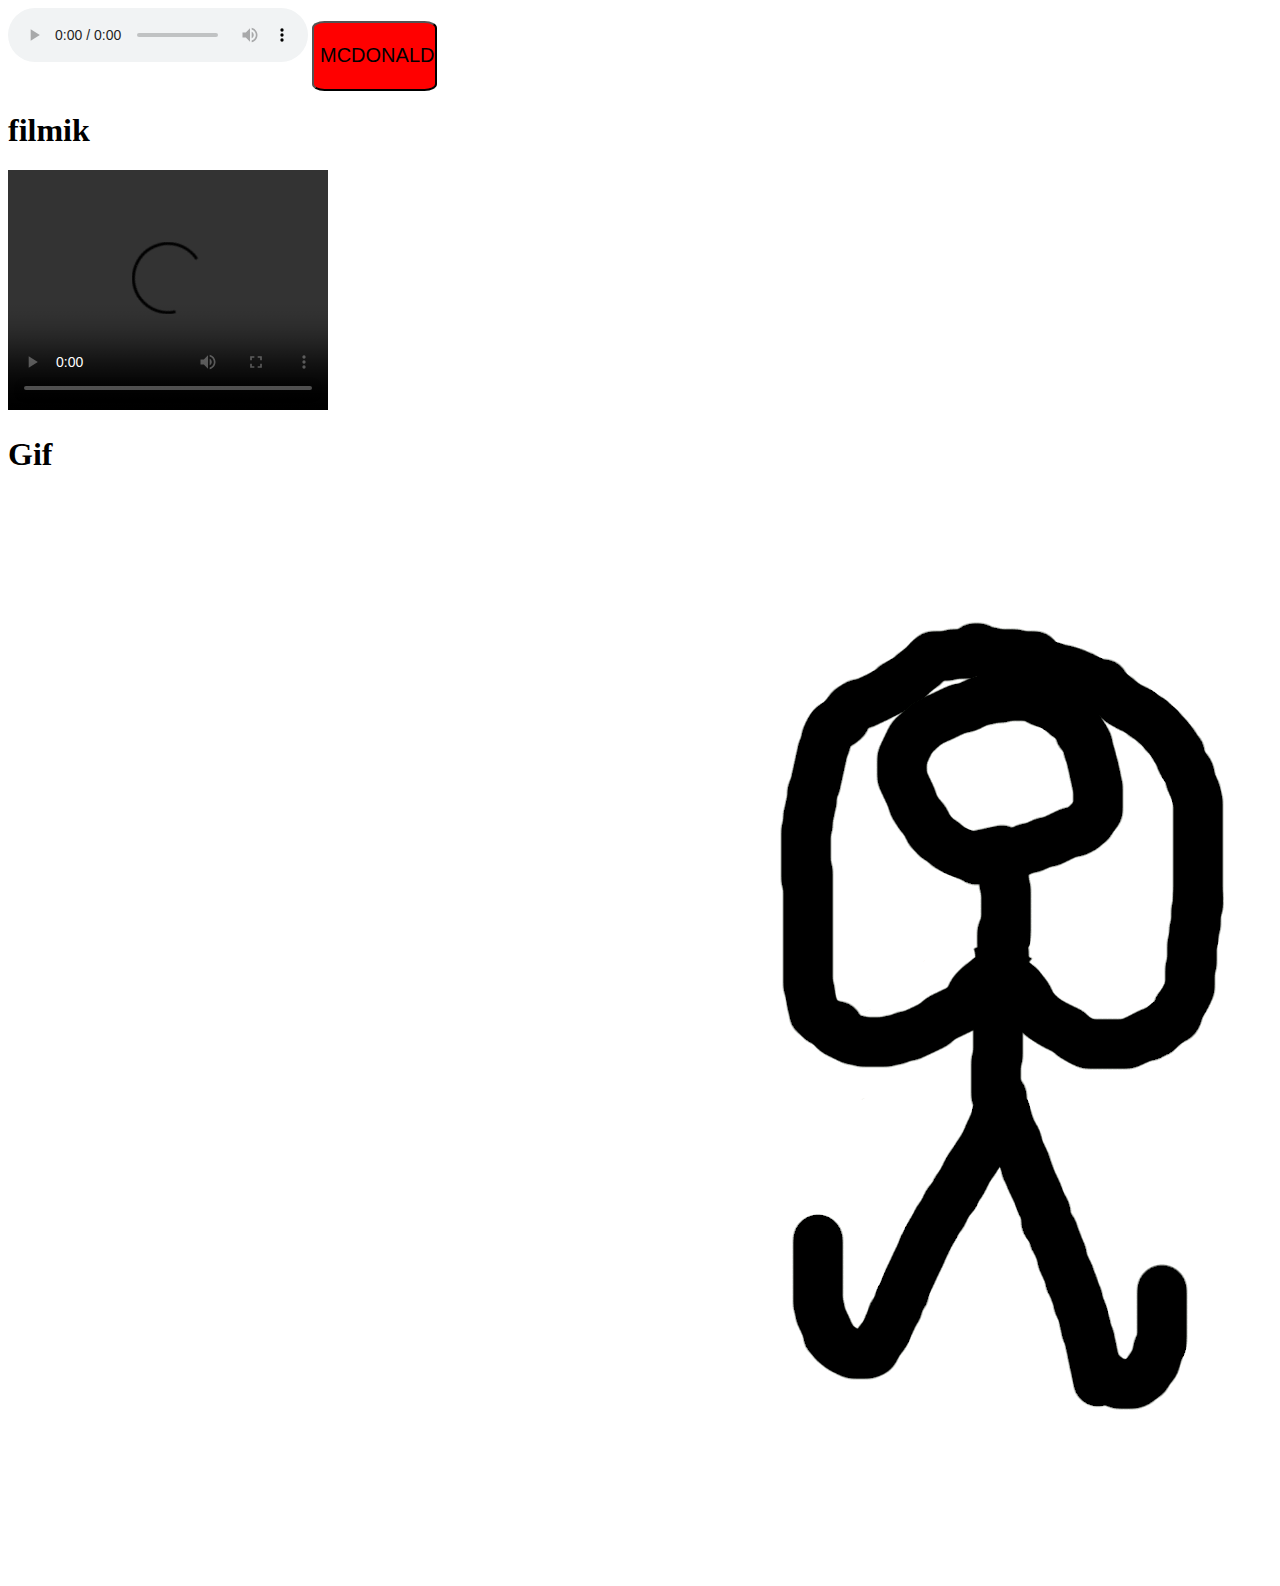
==== index.html @ 3d1293b8 "Add files via upload" ====
<!DOCTYPE html>
<html lang="en">
<head>
    <meta charset="UTF-8">
    <meta http-equiv="X-UA-Compatible" content="IE=edge">
    <meta name="viewport" content="width=device-width, initial-scale=1.0">
    <link rel="stylesheet" href="przy.css">
    <title>Document</title>
</head>
<body>
    <audio src="muzyka.mp3" controls="controls"></audio>
    <a href="https://mcdonalds.pl/">
        <button class="button">MCDONALD</button>
        </a>
        <h1>filmik</h1>
    <video width="320" height="240" controls>
        <source src="IWGX6537.mp4" type="video/mp4">
    </video>
    <h1>Gif</h1>
    <img src="ANIMACJA.gif">
</body>
</html>
---- przy.css ----
.button {
    
    background-color: rgb(255, 0, 0);
    height: 70px;
    width: 125px;
    font-size: 20px;
    color: rgb(0, 0, 0); 
    border-bottom-left-radius: 10%;
    border-bottom-right-radius: 10%;
    border-top-left-radius: 10%;
    border-top-right-radius: 10%;
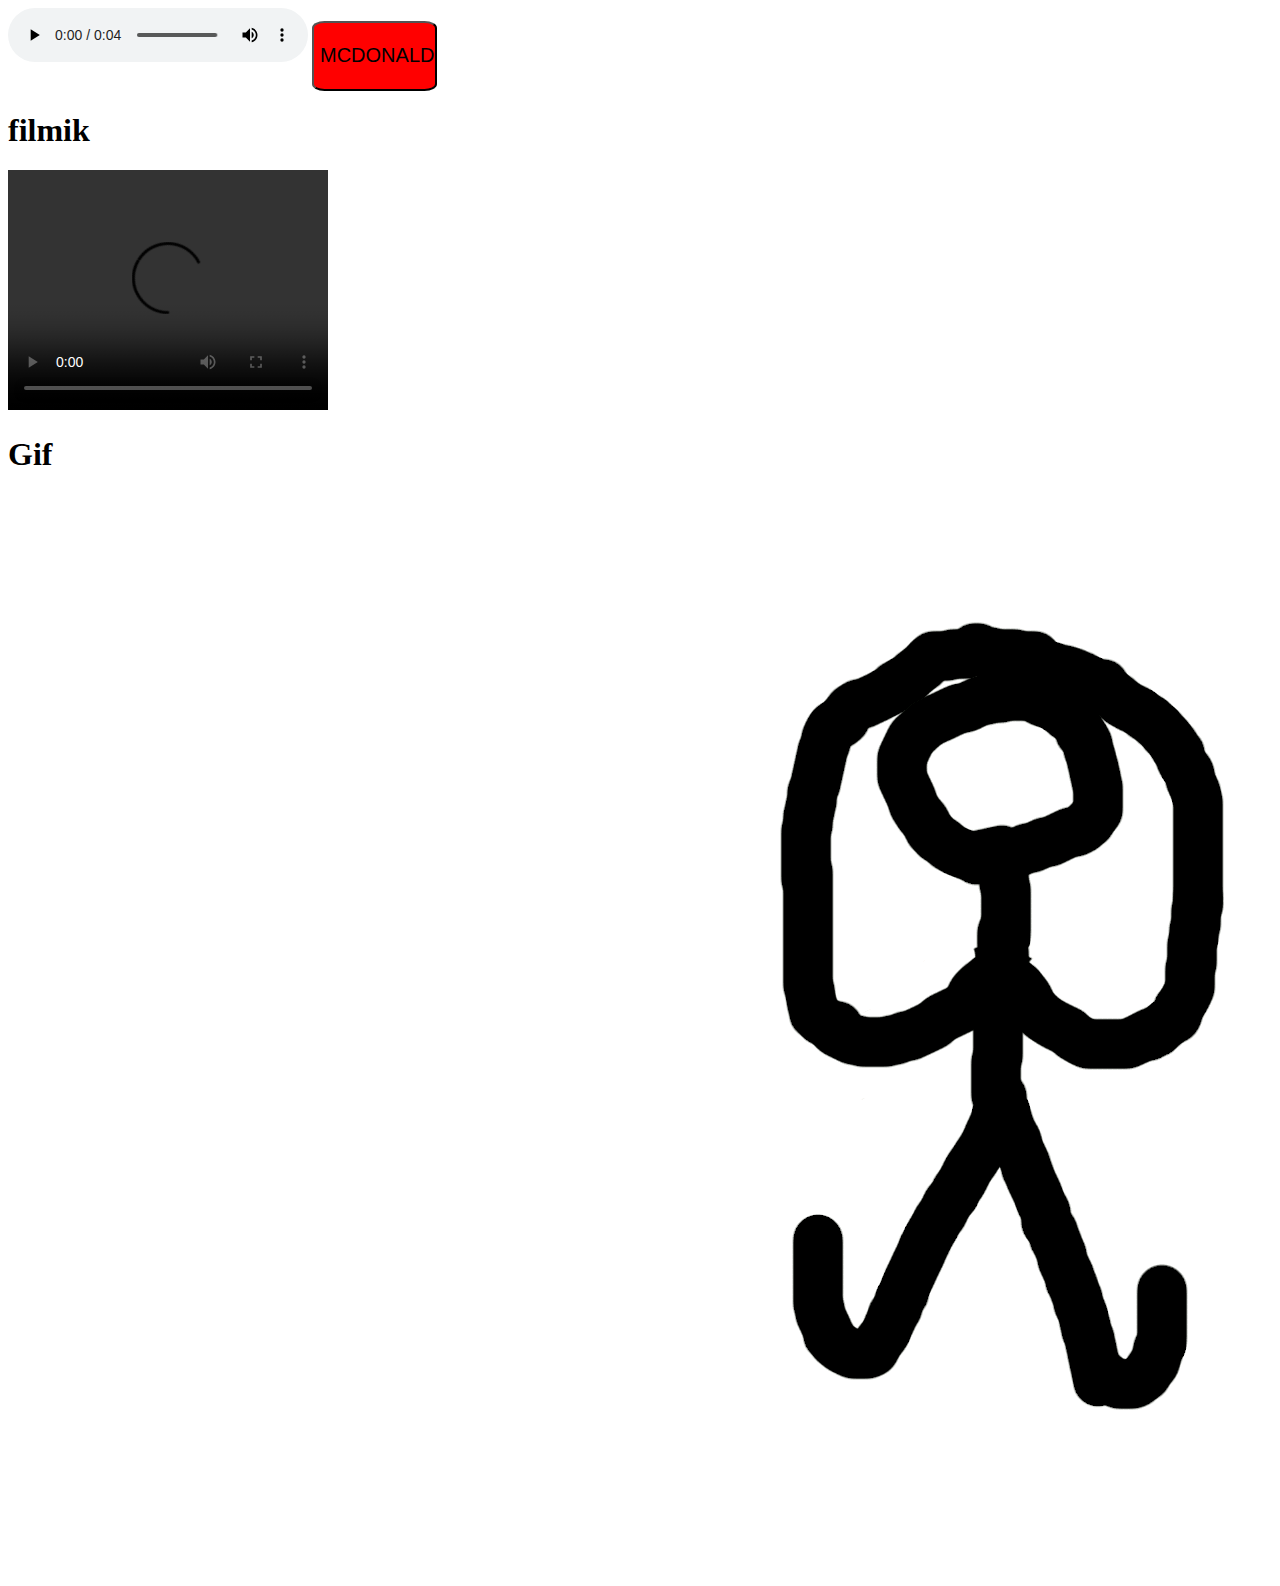
==== commit 79d954fd: "Update index.html" ====
--- a/index.html
+++ b/index.html
@@ -14,9 +14,9 @@
         </a>
         <h1>filmik</h1>
     <video width="320" height="240" controls>
-        <source src="IWGX6537.mp4" type="video/mp4">
+        <source src="IWGX6537.MP4" type="mp4">
     </video>
     <h1>Gif</h1>
     <img src="ANIMACJA.gif">
 </body>
-</html>+</html>
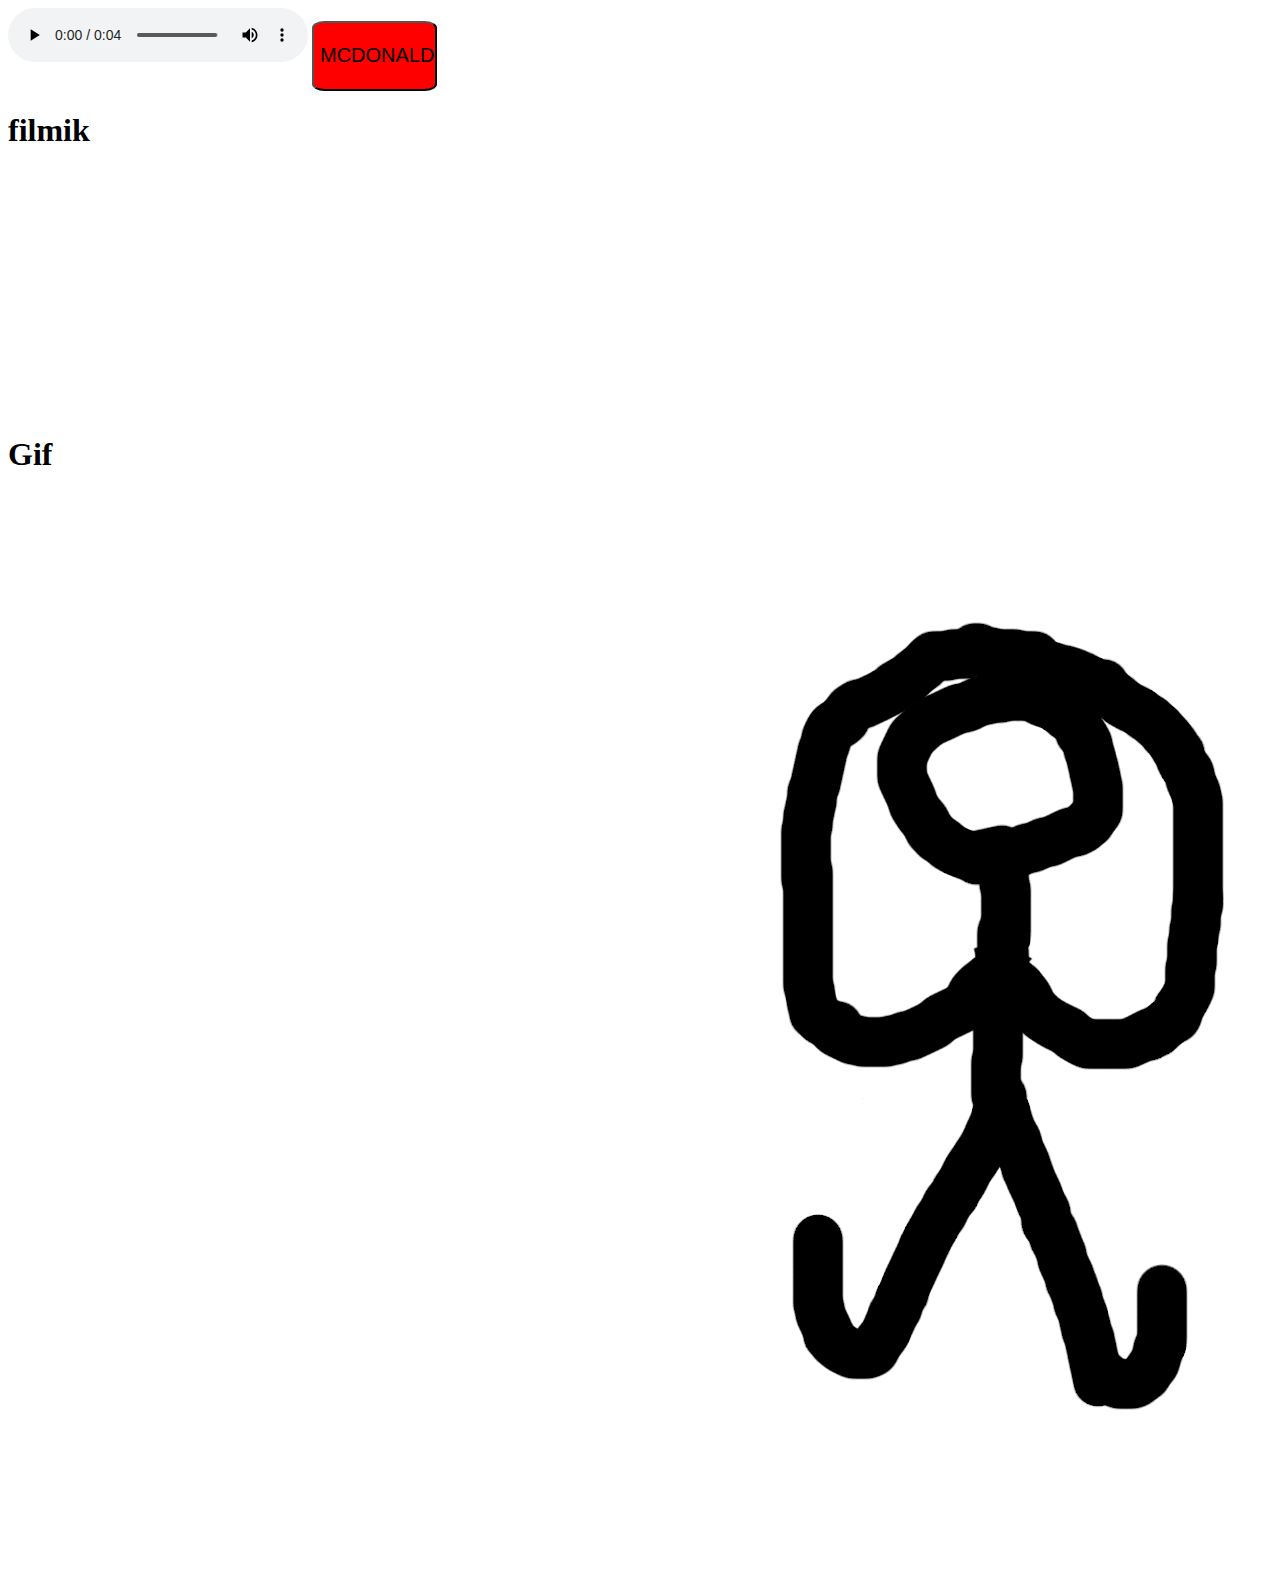
==== commit 2f193740: "Update index.html" ====
--- a/index.html
+++ b/index.html
@@ -13,7 +13,7 @@
         <button class="button">MCDONALD</button>
         </a>
         <h1>filmik</h1>
-    <video width="320" height="240" controls>
+    <video width="320" height="240" >
         <source src="IWGX6537.MP4" type="mp4">
     </video>
     <h1>Gif</h1>
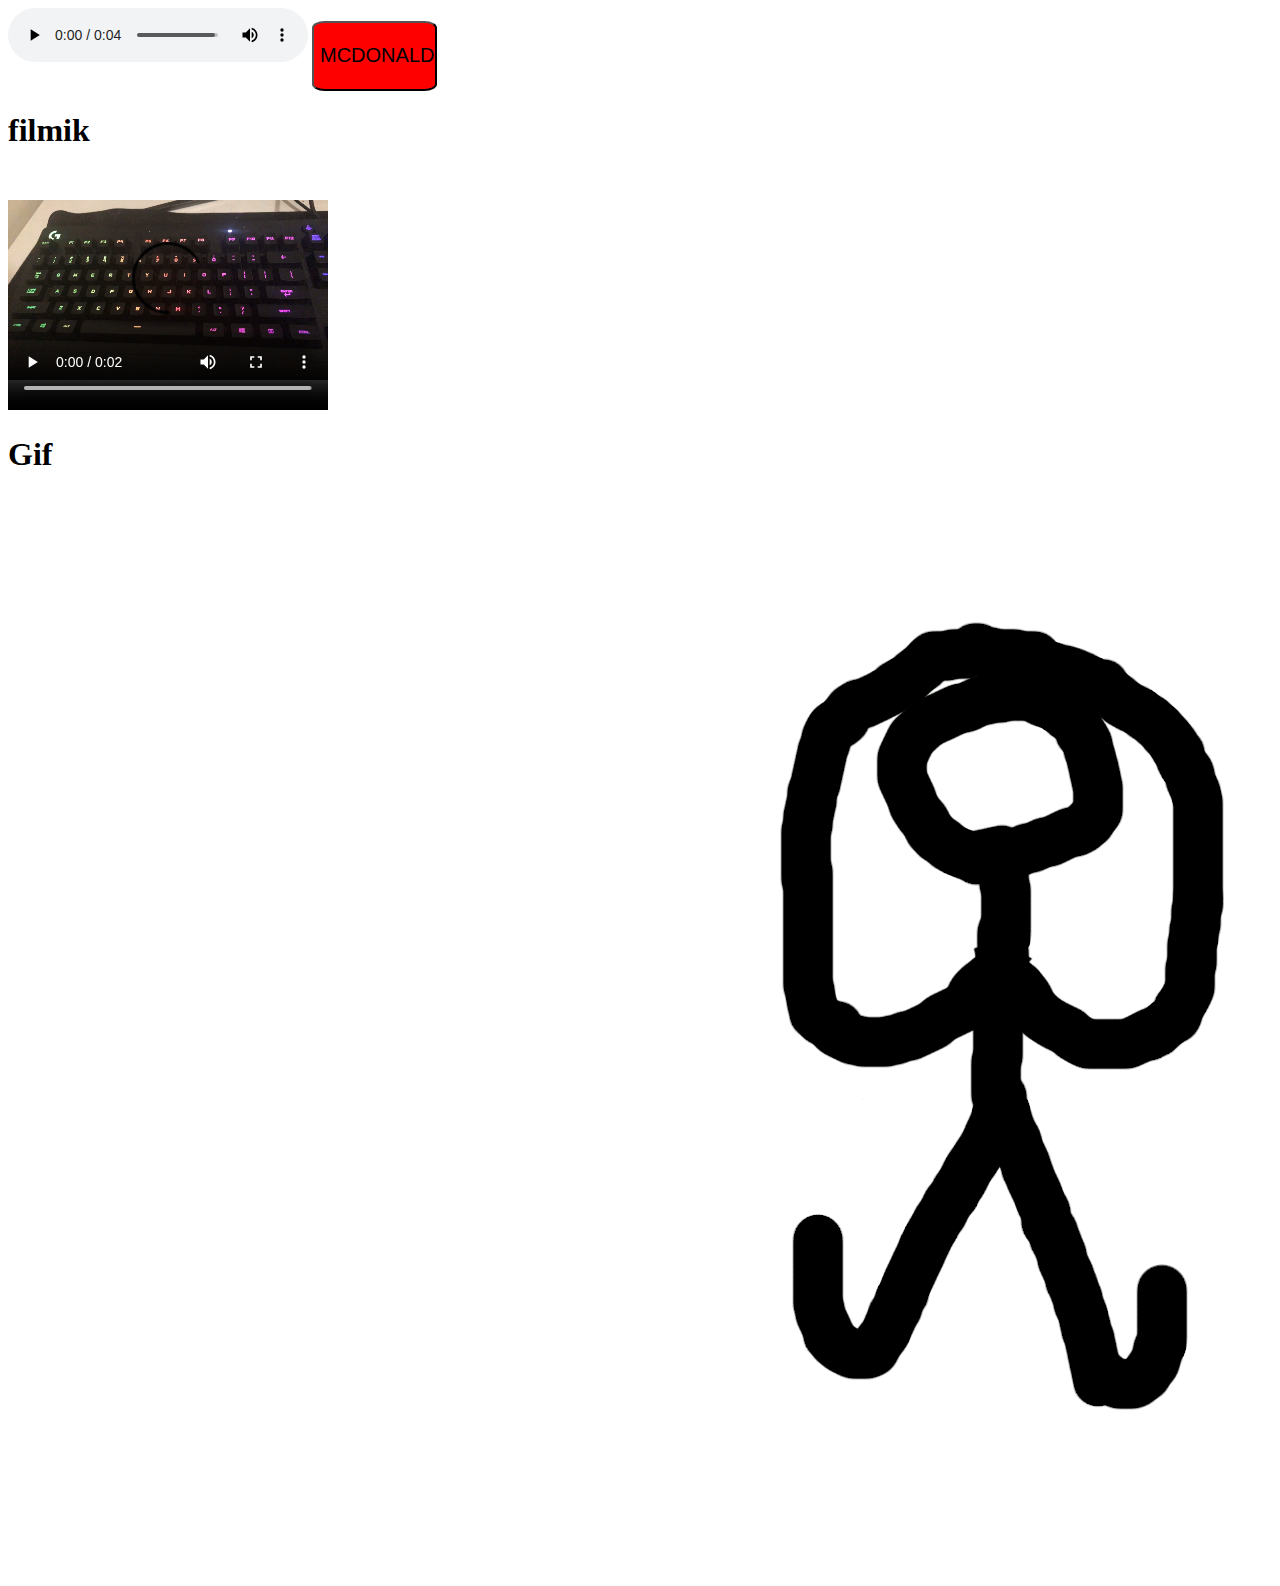
==== commit 5e7a1e9a: "Update index.html" ====
--- a/index.html
+++ b/index.html
@@ -13,8 +13,8 @@
         <button class="button">MCDONALD</button>
         </a>
         <h1>filmik</h1>
-    <video width="320" height="240" >
-        <source src="IWGX6537.MP4" type="mp4">
+    <video controls width="320" height="240" >
+        <source src="1234.mp4" type="video/mp4">
     </video>
     <h1>Gif</h1>
     <img src="ANIMACJA.gif">
